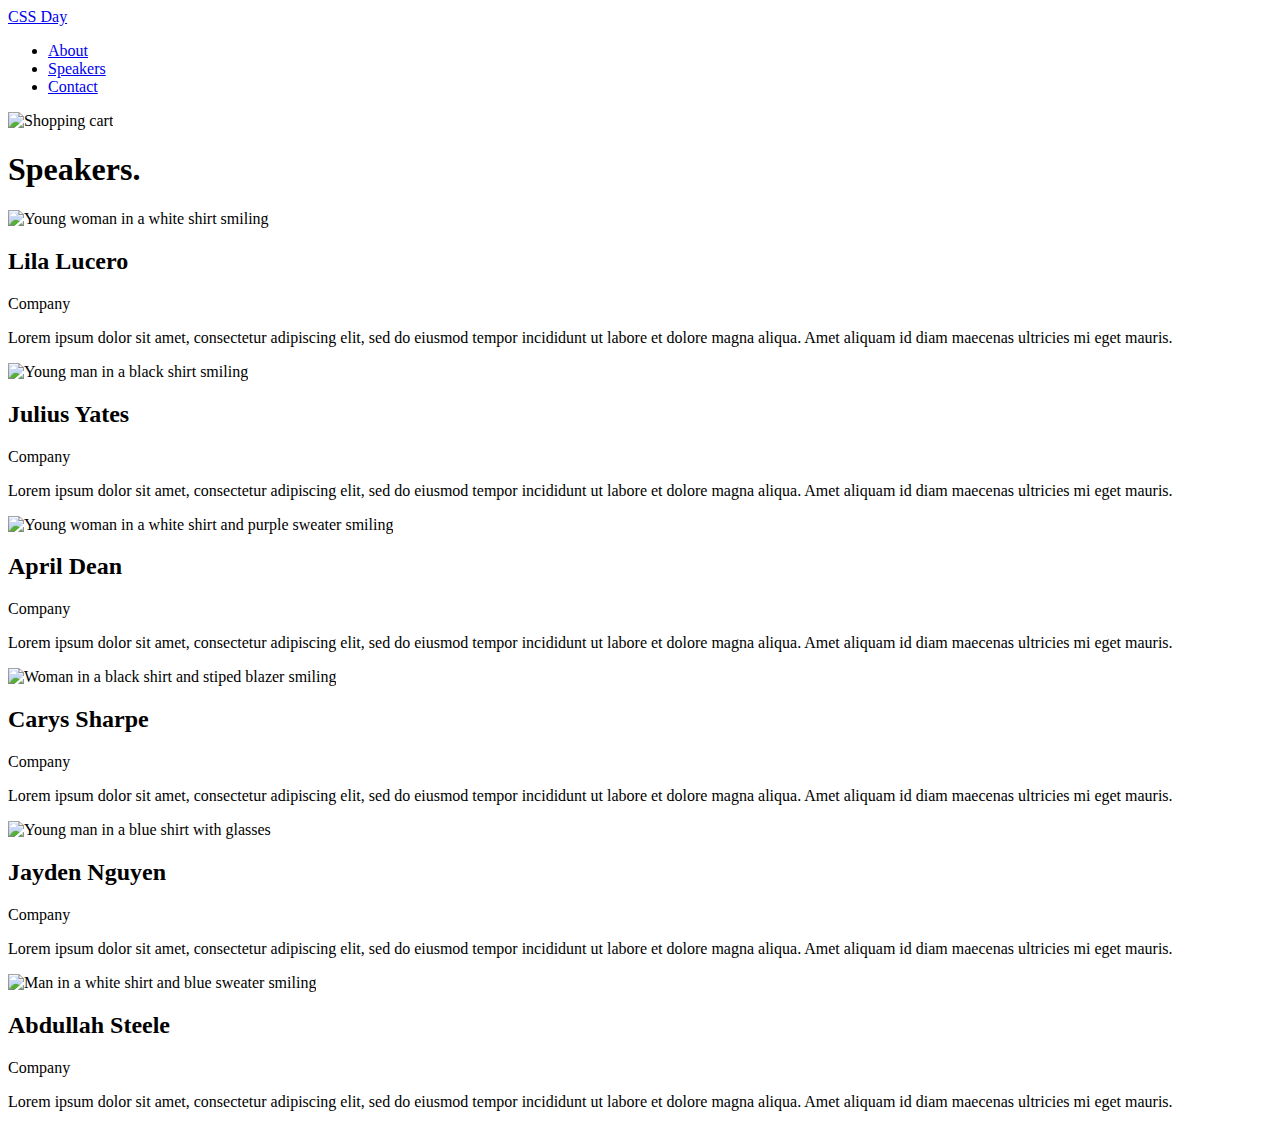
==== speakers.html @ 56107bfb "create nav" ====
<!DOCTYPE html>
<html lang="en">

<head>
    <meta charset="UTF-8">
    <meta http-equiv="X-UA-Compatible" content="IE=edge">
    <meta name="viewport" content="width=device-width, initial-scale=1.0">
    <title>CSS Day Speakers</title>
    <link rel="stylesheet" src="./styles/speakers.css" />
</head>

<body>
    <header>
        <a href="/">CSS Day</a>
        <div>
            <nav>
                <ul>
                    <li><a href="#">About</a></li>
                    <li><a href="speakers.html">Speakers</a></li>
                    <li><a href="#">Contact</a></li>
                </ul>
            </nav>
            <img src="./icons/shopping-cart.svg" alt="Shopping cart">
        </div>
    </header>
    <main>
        <h1>Speakers.</h1>
        <div>
            <img src="https://images.unsplash.com/photo-1611432579699-484f7990b127?ixlib=rb-4.0.3&ixid=MnwxMjA3fDB8MHxwaG90by1wYWdlfHx8fGVufDB8fHx8&auto=format&fit=crop&w=1770&q=80"
                alt="Young woman in a white shirt smiling">
            <h2>Lila Lucero</h2>
            <p>Company</p>
            <p>Lorem ipsum dolor sit amet, consectetur adipiscing elit, sed do eiusmod tempor incididunt ut labore et
                dolore magna aliqua. Amet aliquam id diam maecenas ultricies mi eget mauris.</p>
        </div>

        <div>
            <img src="https://images.unsplash.com/photo-1633332755192-727a05c4013d?ixlib=rb-4.0.3&ixid=MnwxMjA3fDB8MHxwaG90by1wYWdlfHx8fGVufDB8fHx8&auto=format&fit=crop&w=1180&q=80"
                alt="Young man in a black shirt smiling">
            <h2>Julius Yates</h2>
            <p>Company</p>
            <p>Lorem ipsum dolor sit amet, consectetur adipiscing elit, sed do eiusmod tempor incididunt ut labore et
                dolore magna aliqua. Amet aliquam id diam maecenas ultricies mi eget mauris.</p>
        </div>

        <div>
            <img src="https://images.unsplash.com/photo-1627161683077-e34782c24d81?ixlib=rb-4.0.3&ixid=MnwxMjA3fDB8MHxwaG90by1wYWdlfHx8fGVufDB8fHx8&auto=format&fit=crop&w=806&q=80"
                alt="Young woman in a white shirt and purple sweater smiling">
            <h2>April Dean</h2>
            <p>Company</p>
            <p>Lorem ipsum dolor sit amet, consectetur adipiscing elit, sed do eiusmod tempor incididunt ut labore et
                dolore magna aliqua. Amet aliquam id diam maecenas ultricies mi eget mauris.</p>
        </div>

        <div>
            <img src="https://images.unsplash.com/photo-1573497019940-1c28c88b4f3e?ixlib=rb-4.0.3&ixid=MnwxMjA3fDB8MHxwaG90by1wYWdlfHx8fGVufDB8fHx8&auto=format&fit=crop&w=774&q=80"
                alt="Woman in a black shirt and stiped blazer smiling">
            <h2>Carys Sharpe</h2>
            <p>Company</p>
            <p>Lorem ipsum dolor sit amet, consectetur adipiscing elit, sed do eiusmod tempor incididunt ut labore et
                dolore magna aliqua. Amet aliquam id diam maecenas ultricies mi eget mauris.</p>
        </div>

        <div>
            <img src="https://images.unsplash.com/photo-1540569014015-19a7be504e3a?ixlib=rb-4.0.3&ixid=MnwxMjA3fDB8MHxwaG90by1wYWdlfHx8fGVufDB8fHx8&auto=format&fit=crop&w=1035&q=80"
                alt="Young man in a blue shirt with glasses">
            <h2>Jayden Nguyen</h2>
            <p>Company</p>
            <p>Lorem ipsum dolor sit amet, consectetur adipiscing elit, sed do eiusmod tempor incididunt ut labore et
                dolore magna aliqua. Amet aliquam id diam maecenas ultricies mi eget mauris.</p>
        </div>

        <div>
            <img src="https://images.unsplash.com/photo-1629425733761-caae3b5f2e50?ixlib=rb-4.0.3&ixid=MnwxMjA3fDB8MHxwaG90by1wYWdlfHx8fGVufDB8fHx8&auto=format&fit=crop&w=774&q=80"
                alt="Man in a white shirt and blue sweater smiling">
            <h2>Abdullah Steele</h2>
            <p>Company</p>
            <p>Lorem ipsum dolor sit amet, consectetur adipiscing elit, sed do eiusmod tempor incididunt ut labore et
                dolore magna aliqua. Amet aliquam id diam maecenas ultricies mi eget mauris.</p>
        </div>
    </main>
</body>

</html>
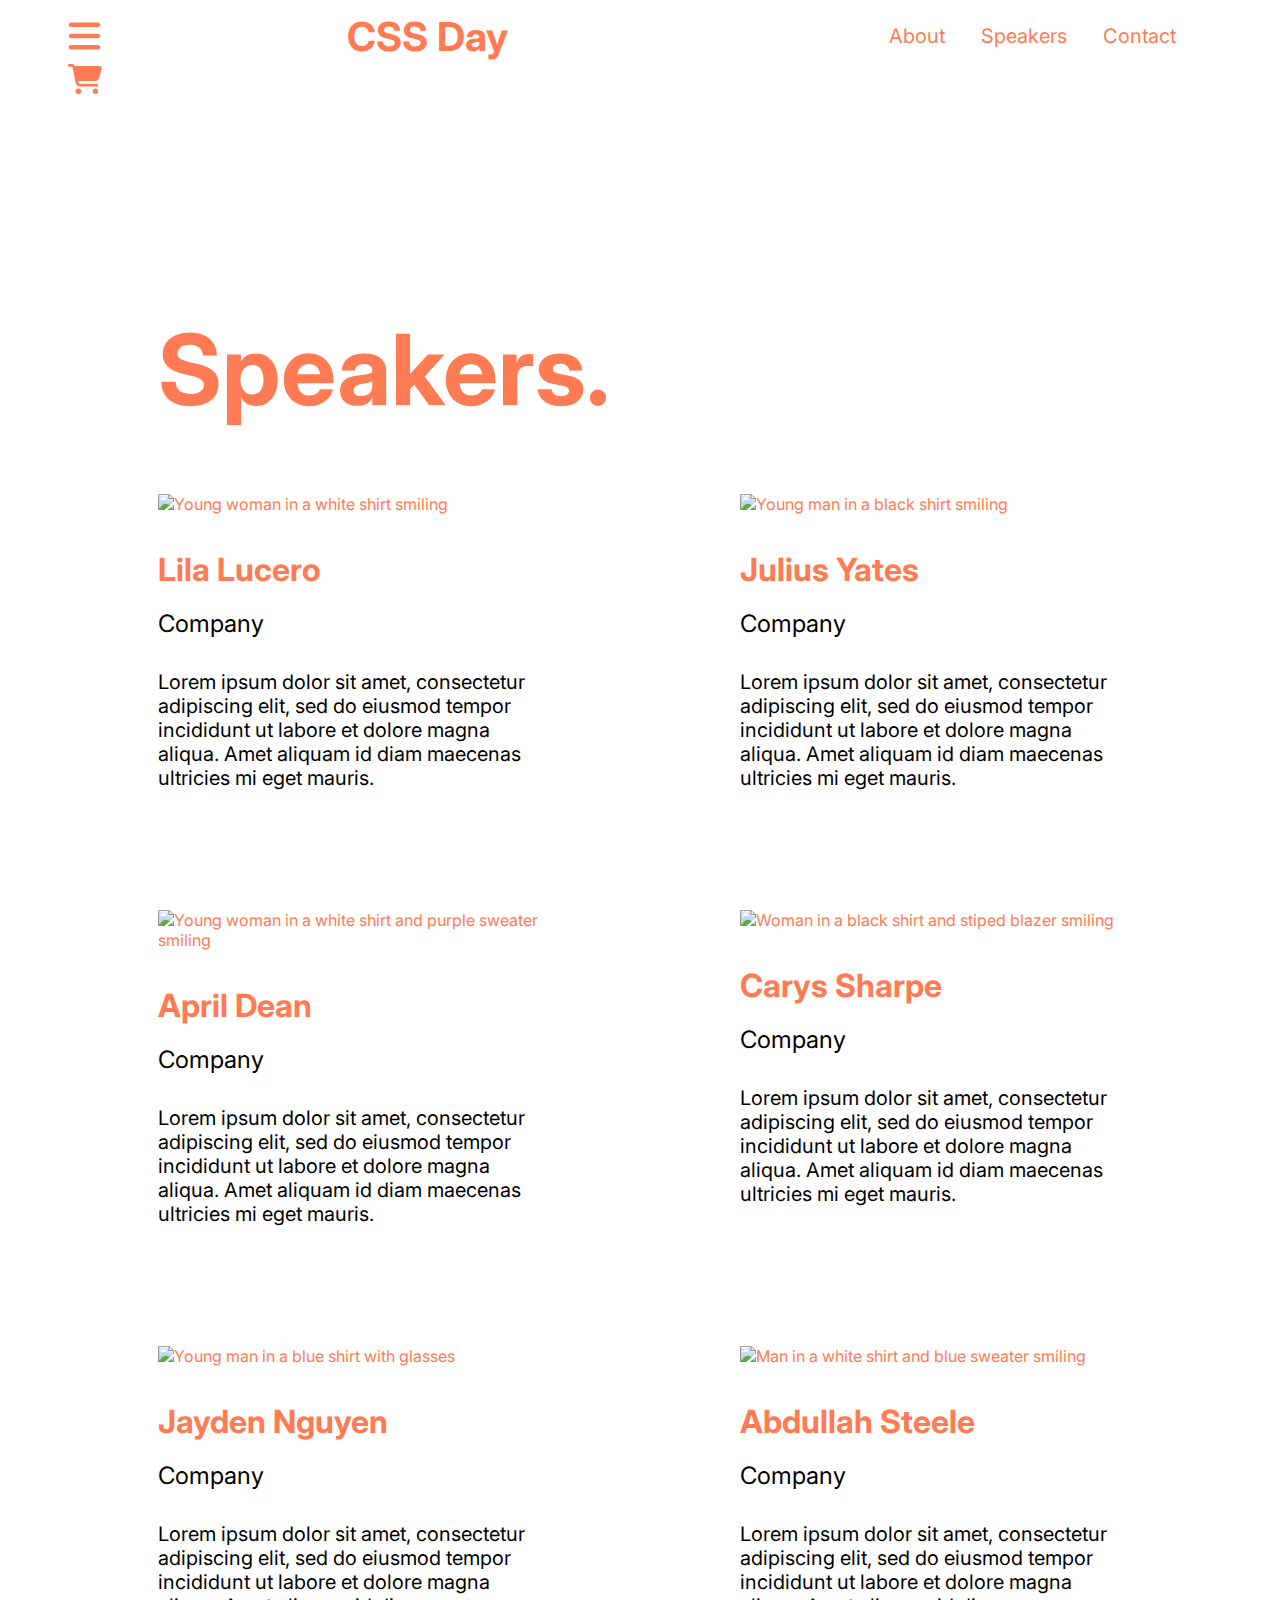
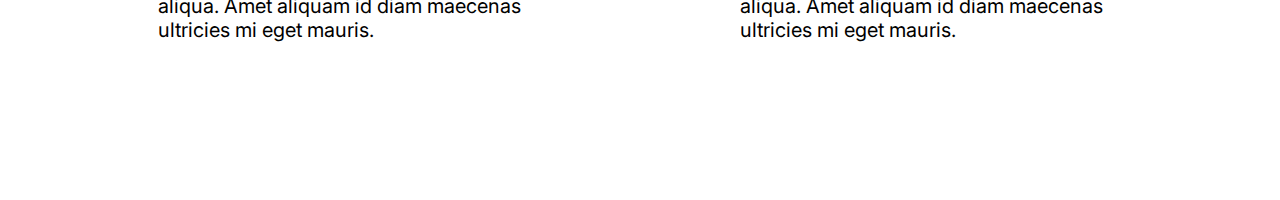
==== commit 2ab91d57: "complete homepage and speakers page" ====
--- a/speakers.html
+++ b/speakers.html
@@ -6,79 +6,123 @@
     <meta http-equiv="X-UA-Compatible" content="IE=edge">
     <meta name="viewport" content="width=device-width, initial-scale=1.0">
     <title>CSS Day Speakers</title>
-    <link rel="stylesheet" src="./styles/speakers.css" />
+    <link rel="preconnect" href="https://fonts.googleapis.com">
+    <link rel="preconnect" href="https://fonts.gstatic.com" crossorigin>
+    <link href="https://fonts.googleapis.com/css2?family=Inter:wght@400;700&display=swap" rel="stylesheet">
+    <link rel="stylesheet" href="./styles/speakers.css" />
 </head>
 
-<body>
-    <header>
-        <a href="/">CSS Day</a>
-        <div>
-            <nav>
-                <ul>
-                    <li><a href="#">About</a></li>
-                    <li><a href="speakers.html">Speakers</a></li>
-                    <li><a href="#">Contact</a></li>
-                </ul>
-            </nav>
-            <img src="./icons/shopping-cart.svg" alt="Shopping cart">
-        </div>
+<body class="body body--secondary speakers">
+    <header class="header">
+
+        <svg class="menu" width="33" height="36" viewBox="0 0 21 24" fill="none" xmlns="http://www.w3.org/2000/svg">
+            <path
+                d="M0 4.5C0 3.67031 0.670312 3 1.5 3H19.5C20.3297 3 21 3.67031 21 4.5C21 5.32969 20.3297 6 19.5 6H1.5C0.670312 6 0 5.32969 0 4.5ZM0 12C0 11.1703 0.670312 10.5 1.5 10.5H19.5C20.3297 10.5 21 11.1703 21 12C21 12.8297 20.3297 13.5 19.5 13.5H1.5C0.670312 13.5 0 12.8297 0 12ZM21 19.5C21 20.3297 20.3297 21 19.5 21H1.5C0.670312 21 0 20.3297 0 19.5C0 18.6703 0.670312 18 1.5 18H19.5C20.3297 18 21 18.6703 21 19.5Z"
+                fill="#FF7B54" />
+        </svg>
+        <svg class="close" width="30" height="34" viewBox="0 0 19 23" fill="none" xmlns="http://www.w3.org/2000/svg">
+            <g clip-path="url(#clip0_2_236)">
+                <path
+                    d="M18.2424 3.79587C18.7897 3.18493 18.7025 2.27751 18.0438 1.76989C17.385 1.26227 16.4065 1.34313 15.8591 1.95407L9.30048 9.25387L2.74181 1.95407C2.19445 1.34313 1.21598 1.26227 0.557204 1.76989C-0.101569 2.27751 -0.188759 3.18493 0.358604 3.79587L7.28056 11.5L0.358604 19.2041C-0.188759 19.815 -0.101569 20.7224 0.557204 21.23C1.21598 21.7377 2.19445 21.6568 2.74181 21.0459L9.30048 13.7461L15.8591 21.0459C16.4065 21.6568 17.385 21.7377 18.0438 21.23C18.7025 20.7224 18.7897 19.815 18.2424 19.2041L11.3204 11.5L18.2424 3.79587Z"
+                    fill="#FF7B54" />
+            </g>
+            <defs>
+                <clipPath id="clip0_2_236">
+                    <rect width="18.6006" height="23" fill="white" />
+                </clipPath>
+            </defs>
+        </svg>
+        <a class="header__link" href="/">CSS Day</a>
+        <nav class="nav">
+            <ul class="nav__list">
+                <li class="nav__list-item"><a href="#">About</a></li>
+                <li class="nav__list-item"><a href="speakers.html">Speakers</a></li>
+                <li class="nav__list-item"><a href="#">Contact</a></li>
+            </ul>
+        </nav>
+        <svg class="shopping-cart-icon--primary" width="34" height="30" viewBox="0 0 34 30" fill="none"
+            xmlns="http://www.w3.org/2000/svg">
+            <g clip-path="url(#clip0_5_286)">
+                <path
+                    d="M0 1.40625C0 0.626953 0.631597 0 1.41667 0H4.10243C5.40104 0 6.55208 0.75 7.08924 1.875H31.3497C32.9021 1.875 34.0354 3.33984 33.6281 4.82813L31.208 13.752C30.7062 15.5918 29.024 16.875 27.1056 16.875H10.076L10.3948 18.5449C10.5247 19.207 11.109 19.6875 11.7878 19.6875H28.8056C29.5906 19.6875 30.2222 20.3145 30.2222 21.0938C30.2222 21.873 29.5906 22.5 28.8056 22.5H11.7878C9.74549 22.5 7.99236 21.0586 7.61458 19.0723L4.56875 3.19336C4.52743 2.9707 4.33264 2.8125 4.10243 2.8125H1.41667C0.631597 2.8125 0 2.18555 0 1.40625ZM7.55556 27.1875C7.55556 26.8182 7.62884 26.4524 7.77123 26.1112C7.91362 25.77 8.12232 25.4599 8.38542 25.1988C8.64852 24.9376 8.96086 24.7304 9.30462 24.5891C9.64837 24.4477 10.0168 24.375 10.3889 24.375C10.761 24.375 11.1294 24.4477 11.4732 24.5891C11.8169 24.7304 12.1293 24.9376 12.3924 25.1988C12.6555 25.4599 12.8642 25.77 13.0065 26.1112C13.1489 26.4524 13.2222 26.8182 13.2222 27.1875C13.2222 27.5568 13.1489 27.9226 13.0065 28.2638C12.8642 28.605 12.6555 28.9151 12.3924 29.1762C12.1293 29.4374 11.8169 29.6446 11.4732 29.7859C11.1294 29.9273 10.761 30 10.3889 30C10.0168 30 9.64837 29.9273 9.30462 29.7859C8.96086 29.6446 8.64852 29.4374 8.38542 29.1762C8.12232 28.9151 7.91362 28.605 7.77123 28.2638C7.62884 27.9226 7.55556 27.5568 7.55556 27.1875ZM27.3889 24.375C28.1403 24.375 28.861 24.6713 29.3924 25.1988C29.9237 25.7262 30.2222 26.4416 30.2222 27.1875C30.2222 27.9334 29.9237 28.6488 29.3924 29.1762C28.861 29.7037 28.1403 30 27.3889 30C26.6374 30 25.9168 29.7037 25.3854 29.1762C24.8541 28.6488 24.5556 27.9334 24.5556 27.1875C24.5556 26.4416 24.8541 25.7262 25.3854 25.1988C25.9168 24.6713 26.6374 24.375 27.3889 24.375Z"
+                    fill="white" />
+            </g>
+            <defs>
+                <clipPath id="clip0_5_286">
+                    <rect width="34" height="30" fill="white" />
+                </clipPath>
+            </defs>
+        </svg>
+
     </header>
-    <main>
-        <h1>Speakers.</h1>
-        <div>
-            <img src="https://images.unsplash.com/photo-1611432579699-484f7990b127?ixlib=rb-4.0.3&ixid=MnwxMjA3fDB8MHxwaG90by1wYWdlfHx8fGVufDB8fHx8&auto=format&fit=crop&w=1770&q=80"
-                alt="Young woman in a white shirt smiling">
-            <h2>Lila Lucero</h2>
-            <p>Company</p>
-            <p>Lorem ipsum dolor sit amet, consectetur adipiscing elit, sed do eiusmod tempor incididunt ut labore et
-                dolore magna aliqua. Amet aliquam id diam maecenas ultricies mi eget mauris.</p>
+    <main class="main">
+        <h1 class="main__title">Speakers.</h1>
+        <div class="speakers__wrapper">
+            <div class="speaker__wrapper">
+                <img src="https://images.unsplash.com/photo-1611432579699-484f7990b127?ixlib=rb-4.0.3&ixid=MnwxMjA3fDB8MHxwaG90by1wYWdlfHx8fGVufDB8fHx8&auto=format&fit=crop&w=1770&q=80"
+                    alt="Young woman in a white shirt smiling" class="speaker__photo">
+                <h2 class="speaker__name">Lila Lucero</h2>
+                <p class="speaker__company">Company</p>
+                <p class="speaker__bio">Lorem ipsum dolor sit amet, consectetur adipiscing elit, sed do eiusmod tempor
+                    incididunt ut labore et
+                    dolore magna aliqua. Amet aliquam id diam maecenas ultricies mi eget mauris.</p>
+            </div>
+
+            <div class="speaker__wrapper">
+                <img src="https://images.unsplash.com/photo-1633332755192-727a05c4013d?ixlib=rb-4.0.3&ixid=MnwxMjA3fDB8MHxwaG90by1wYWdlfHx8fGVufDB8fHx8&auto=format&fit=crop&w=1180&q=80"
+                    alt="Young man in a black shirt smiling" class="speaker__photo">
+                <h2 class="speaker__name">Julius Yates</h2>
+                <p class="speaker__company">Company</p>
+                <p class="speaker__bio">Lorem ipsum dolor sit amet, consectetur adipiscing elit, sed do eiusmod tempor
+                    incididunt ut labore et
+                    dolore magna aliqua. Amet aliquam id diam maecenas ultricies mi eget mauris.</p>
+            </div>
+
+            <div class="speaker__wrapper">
+                <img src="https://images.unsplash.com/photo-1627161683077-e34782c24d81?ixlib=rb-4.0.3&ixid=MnwxMjA3fDB8MHxwaG90by1wYWdlfHx8fGVufDB8fHx8&auto=format&fit=crop&w=806&q=80"
+                    alt="Young woman in a white shirt and purple sweater smiling"
+                    class="speaker__photo speaker__photo--top">
+                <h2 class="speaker__name">April Dean</h2>
+                <p class="speaker__company">Company</p>
+                <p class="speaker__bio">Lorem ipsum dolor sit amet, consectetur adipiscing elit, sed do eiusmod tempor
+                    incididunt ut labore et
+                    dolore magna aliqua. Amet aliquam id diam maecenas ultricies mi eget mauris.</p>
+            </div>
+
+            <div class="speaker__wrapper">
+                <img src="https://images.unsplash.com/photo-1573497019940-1c28c88b4f3e?ixlib=rb-4.0.3&ixid=MnwxMjA3fDB8MHxwaG90by1wYWdlfHx8fGVufDB8fHx8&auto=format&fit=crop&w=774&q=80"
+                    alt="Woman in a black shirt and stiped blazer smiling" class="speaker__photo">
+                <h2 class="speaker__name">Carys Sharpe</h2>
+                <p class="speaker__company">Company</p>
+                <p class="speaker__bio">Lorem ipsum dolor sit amet, consectetur adipiscing elit, sed do eiusmod tempor
+                    incididunt ut labore et
+                    dolore magna aliqua. Amet aliquam id diam maecenas ultricies mi eget mauris.</p>
+            </div>
+
+            <div class="speaker__wrapper">
+                <img src="https://images.unsplash.com/photo-1540569014015-19a7be504e3a?ixlib=rb-4.0.3&ixid=MnwxMjA3fDB8MHxwaG90by1wYWdlfHx8fGVufDB8fHx8&auto=format&fit=crop&w=1035&q=80"
+                    alt="Young man in a blue shirt with glasses" class="speaker__photo">
+                <h2 class="speaker__name">Jayden Nguyen</h2>
+                <p class="speaker__company">Company</p>
+                <p class="speaker__bio">Lorem ipsum dolor sit amet, consectetur adipiscing elit, sed do eiusmod tempor
+                    incididunt ut labore et
+                    dolore magna aliqua. Amet aliquam id diam maecenas ultricies mi eget mauris.</p>
+            </div>
+
+            <div class="speaker__wrapper">
+                <img src="https://images.unsplash.com/photo-1629425733761-caae3b5f2e50?ixlib=rb-4.0.3&ixid=MnwxMjA3fDB8MHxwaG90by1wYWdlfHx8fGVufDB8fHx8&auto=format&fit=crop&w=774&q=80"
+                    alt="Man in a white shirt and blue sweater smiling" class="speaker__photo speaker__photo--top">
+                <h2 class="speaker__name">Abdullah Steele</h2>
+                <p class="speaker__company">Company</p>
+                <p class="speaker__bio">Lorem ipsum dolor sit amet, consectetur adipiscing elit, sed do eiusmod tempor
+                    incididunt ut labore et
+                    dolore magna aliqua. Amet aliquam id diam maecenas ultricies mi eget mauris.</p>
+            </div>
         </div>
 
-        <div>
-            <img src="https://images.unsplash.com/photo-1633332755192-727a05c4013d?ixlib=rb-4.0.3&ixid=MnwxMjA3fDB8MHxwaG90by1wYWdlfHx8fGVufDB8fHx8&auto=format&fit=crop&w=1180&q=80"
-                alt="Young man in a black shirt smiling">
-            <h2>Julius Yates</h2>
-            <p>Company</p>
-            <p>Lorem ipsum dolor sit amet, consectetur adipiscing elit, sed do eiusmod tempor incididunt ut labore et
-                dolore magna aliqua. Amet aliquam id diam maecenas ultricies mi eget mauris.</p>
-        </div>
-
-        <div>
-            <img src="https://images.unsplash.com/photo-1627161683077-e34782c24d81?ixlib=rb-4.0.3&ixid=MnwxMjA3fDB8MHxwaG90by1wYWdlfHx8fGVufDB8fHx8&auto=format&fit=crop&w=806&q=80"
-                alt="Young woman in a white shirt and purple sweater smiling">
-            <h2>April Dean</h2>
-            <p>Company</p>
-            <p>Lorem ipsum dolor sit amet, consectetur adipiscing elit, sed do eiusmod tempor incididunt ut labore et
-                dolore magna aliqua. Amet aliquam id diam maecenas ultricies mi eget mauris.</p>
-        </div>
-
-        <div>
-            <img src="https://images.unsplash.com/photo-1573497019940-1c28c88b4f3e?ixlib=rb-4.0.3&ixid=MnwxMjA3fDB8MHxwaG90by1wYWdlfHx8fGVufDB8fHx8&auto=format&fit=crop&w=774&q=80"
-                alt="Woman in a black shirt and stiped blazer smiling">
-            <h2>Carys Sharpe</h2>
-            <p>Company</p>
-            <p>Lorem ipsum dolor sit amet, consectetur adipiscing elit, sed do eiusmod tempor incididunt ut labore et
-                dolore magna aliqua. Amet aliquam id diam maecenas ultricies mi eget mauris.</p>
-        </div>
-
-        <div>
-            <img src="https://images.unsplash.com/photo-1540569014015-19a7be504e3a?ixlib=rb-4.0.3&ixid=MnwxMjA3fDB8MHxwaG90by1wYWdlfHx8fGVufDB8fHx8&auto=format&fit=crop&w=1035&q=80"
-                alt="Young man in a blue shirt with glasses">
-            <h2>Jayden Nguyen</h2>
-            <p>Company</p>
-            <p>Lorem ipsum dolor sit amet, consectetur adipiscing elit, sed do eiusmod tempor incididunt ut labore et
-                dolore magna aliqua. Amet aliquam id diam maecenas ultricies mi eget mauris.</p>
-        </div>
-
-        <div>
-            <img src="https://images.unsplash.com/photo-1629425733761-caae3b5f2e50?ixlib=rb-4.0.3&ixid=MnwxMjA3fDB8MHxwaG90by1wYWdlfHx8fGVufDB8fHx8&auto=format&fit=crop&w=774&q=80"
-                alt="Man in a white shirt and blue sweater smiling">
-            <h2>Abdullah Steele</h2>
-            <p>Company</p>
-            <p>Lorem ipsum dolor sit amet, consectetur adipiscing elit, sed do eiusmod tempor incididunt ut labore et
-                dolore magna aliqua. Amet aliquam id diam maecenas ultricies mi eget mauris.</p>
-        </div>
     </main>
 </body>
+<script src="./index.js">
+</script>
 
 </html>--- a/styles/speakers.css
+++ b/styles/speakers.css
@@ -0,0 +1,62 @@
+@import './base.css';
+
+.speakers .main__title {
+  font-size: 98px;
+}
+
+.shopping-cart-icon--primary g path {
+  fill: var(--color-primary);
+}
+
+.speakers__wrapper {
+  display: grid;
+  grid-template-columns: repeat(2, 1fr);
+  grid-column-gap: 200px;
+  grid-row-gap: 120px;
+}
+
+.speaker__wrapper {
+  max-width: 460px;
+}
+
+.speaker__photo {
+  width: 310px;
+  height: 310px;
+  object-fit: cover;
+  margin-bottom: 36px;
+}
+
+.speaker__photo--top {
+  object-position: top;
+}
+
+.speaker__name {
+  font-size: 32px;
+  margin-bottom: 20px;
+}
+
+.speaker__company {
+  font-size: 24px;
+  margin-bottom: 32px;
+}
+
+.speaker__bio {
+  font-size: 20px;
+}
+
+.speaker__company,
+.speaker__bio {
+  color: var(--color-text-on-secondary);
+}
+
+@media (width < 1000px) {
+  .speakers__wrapper {
+    grid-template-columns: 1fr;
+  }
+}
+
+@media (max-width: 840px) {
+  .nav {
+    background-color: var(--color-text-on-primary);
+  }
+}
